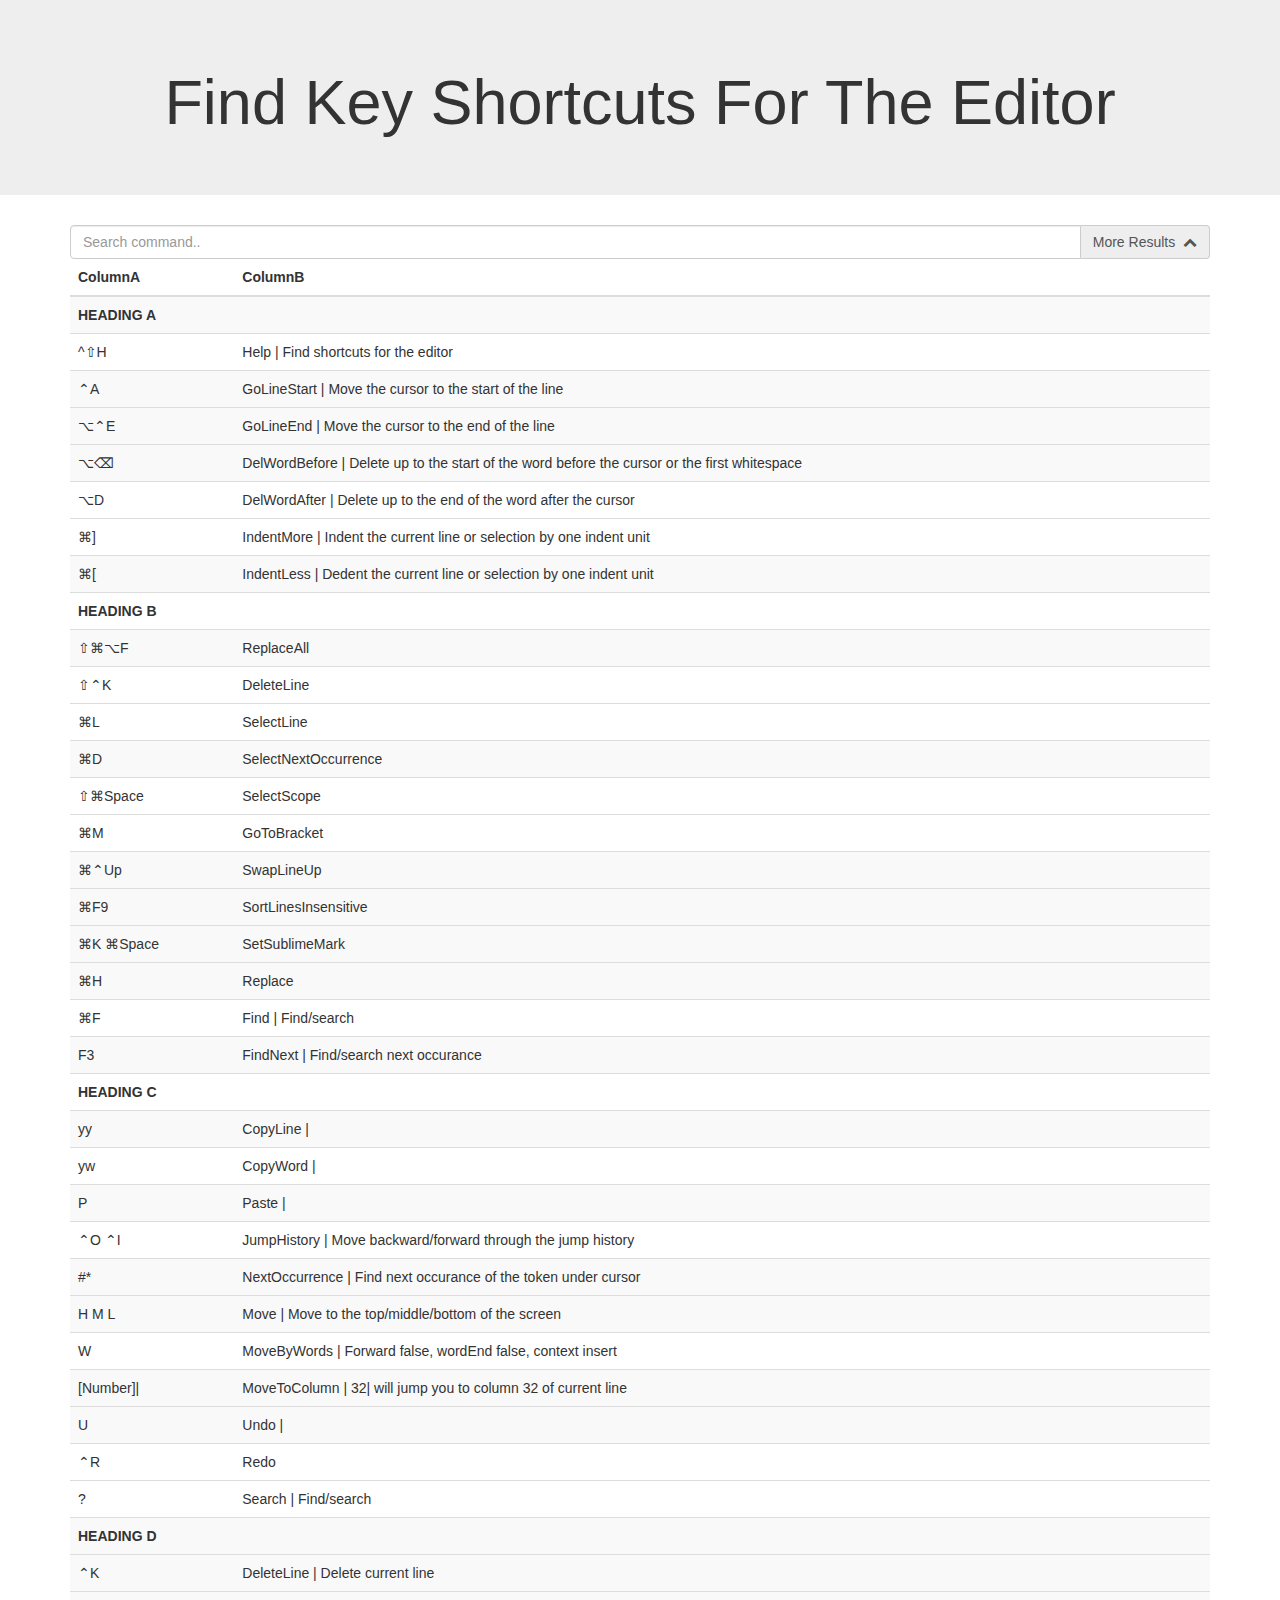
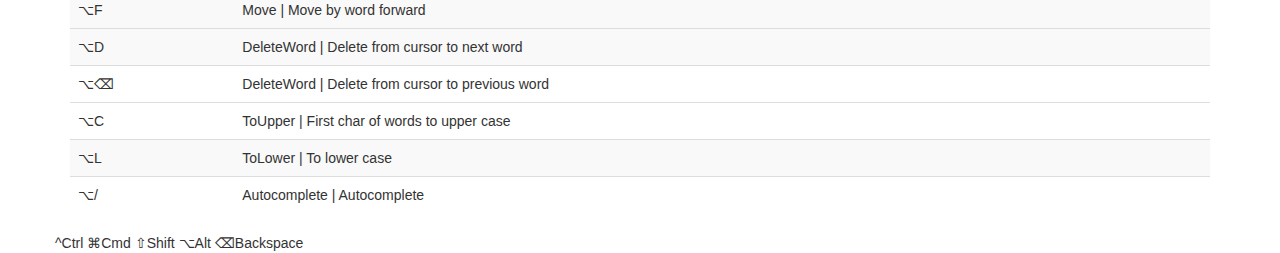
==== index.html @ f273c405 "Generalize" ====
<!doctype html>
<html lang="en">
  <head>
    <!-- Required meta tags -->
    <meta charset="utf-8">
    <meta name="viewport" content="width=device-width, initial-scale=1, shrink-to-fit=no">

    <title>Search!</title>

    <link rel="stylesheet" href="https://maxcdn.bootstrapcdn.com/bootstrap/3.3.7/css/bootstrap.min.css">
    <link rel="stylesheet" href="https://cdnjs.cloudflare.com/ajax/libs/font-awesome/4.7.0/css/font-awesome.min.css">

    <script src="https://ajax.googleapis.com/ajax/libs/jquery/3.3.1/jquery.min.js"></script>
    <script src="https://maxcdn.bootstrapcdn.com/bootstrap/4.0.0/js/bootstrap.min.js"></script>

    <script type="text/javascript" src="index.js"></script>
    <link rel="stylesheet" href="talash.css"/>
    <script type="text/javascript" src="talash.js"></script>

  </head>

  <body>
      <div class="jumbotron text-center">
        <h1>Find Key Shortcuts For The Editor</h1>
      </div>

      <div class="container">

        <div class="input-group">
          <input type="text" id="search_commands" class="form-control" placeholder="Search command..">
          <span id="extend_search_toggle" class="input-group-addon" style="cursor: pointer;">
            <span id="extend_search_text">More Results&nbsp;&nbsp;</span><span id="extend_search_icon" class="fa fa-chevron-up icon"></span>
          </span>
        </div>

        <table id="commands_table" class="table dialog-table myTable table-striped" cols="5" border="0">

          <thead>
            <tr>
              <th colspan="2">ColumnA</th>
              <th colspan="3">ColumnB</th>
            </tr>
          </thead>

          <tbody id="commands_table_body">
            <script type="text/javascript">
              var headings = getHeadings();
              var innerHTML = "";
              headings.forEach(function(heading, index){
                innerHTML += "<tr><th colspan=\"5\">" + heading.toUpperCase() + "</th></tr>";
                var jsonData = getData(heading);
                jsonData.forEach(function(row, index){
                  var important = row.important == true ? "important" : "less_important";
                  innerHTML += "<tr class=\"commands_row  " + important + " " + heading + "\">";
                  innerHTML += "<td colspan=\"2\" class=\"commands_cell\">";
                  innerHTML += "<keybd class=\"keybd\" data-current-os='" + JSON.stringify(row) + "'>" + row.keyMap + "</keybd>";
                  innerHTML += "</td>";

                  innerHTML += "<td class=\"break-words commands_cell\" colspan=\"3\">";
                  innerHTML += titleize(row.function);
                  if("usage" in row){
                    innerHTML += " | " + titleize(row.usage);
                  }
                  innerHTML += "</td></tr>";
                });
              });
              $("#commands_table_body").html(innerHTML);
            </script>

            <tr>
              <td id="command_not_found" style="display: none;" colspan="5"></td>
            </tr>
          </tbody>
        </table>
        <div class="row container-footer">
          <h9>^Ctrl  ⌘Cmd  ⇧Shift  ⌥Alt  ⌫Backspace</h9>
        </div>
      </div>
  </body>
</html>
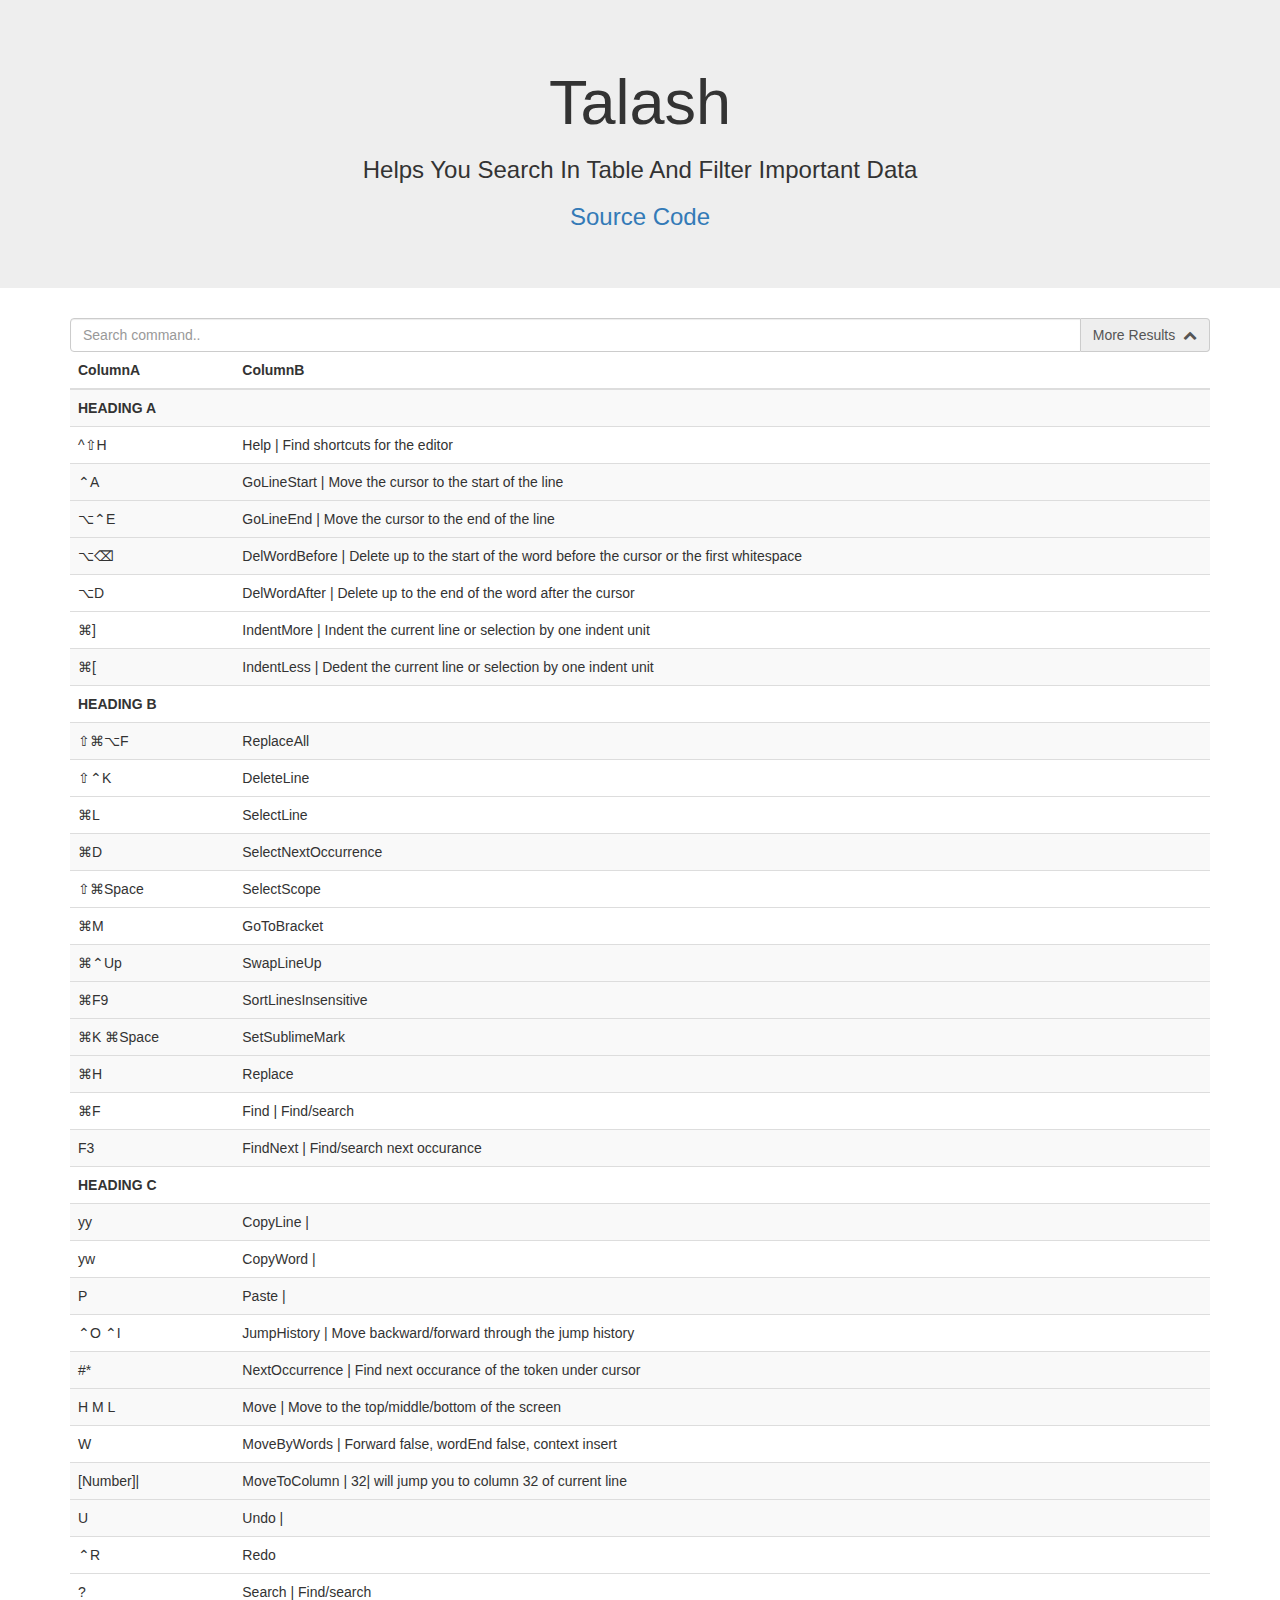
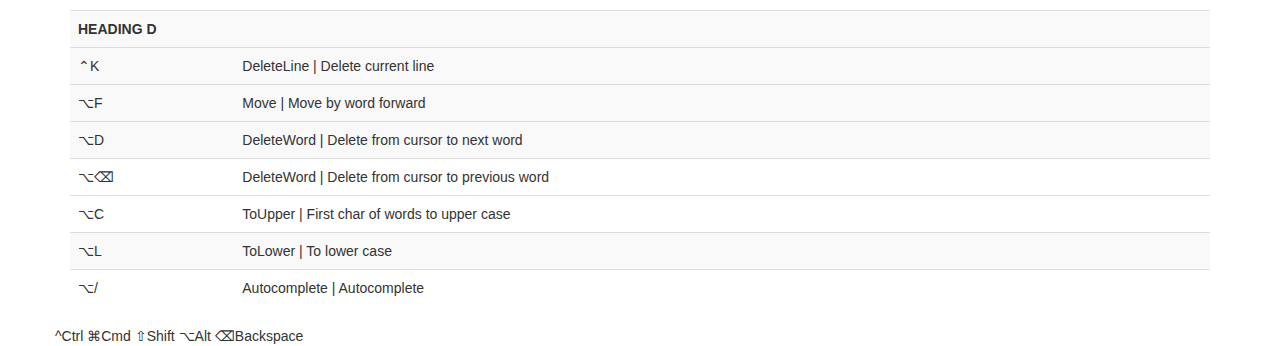
==== commit d694f5fd: "Title updated" ====
--- a/index.html
+++ b/index.html
@@ -22,7 +22,9 @@
 
   <body>
       <div class="jumbotron text-center">
-        <h1>Find Key Shortcuts For The Editor</h1>
+        <h1>Talash</h1>
+        <h3>Helps You Search In Table And Filter Important Data</h3>
+        <h3><a href="https://github.com/mukarramali/talash">Source Code</a></h3>
       </div>
 
       <div class="container">
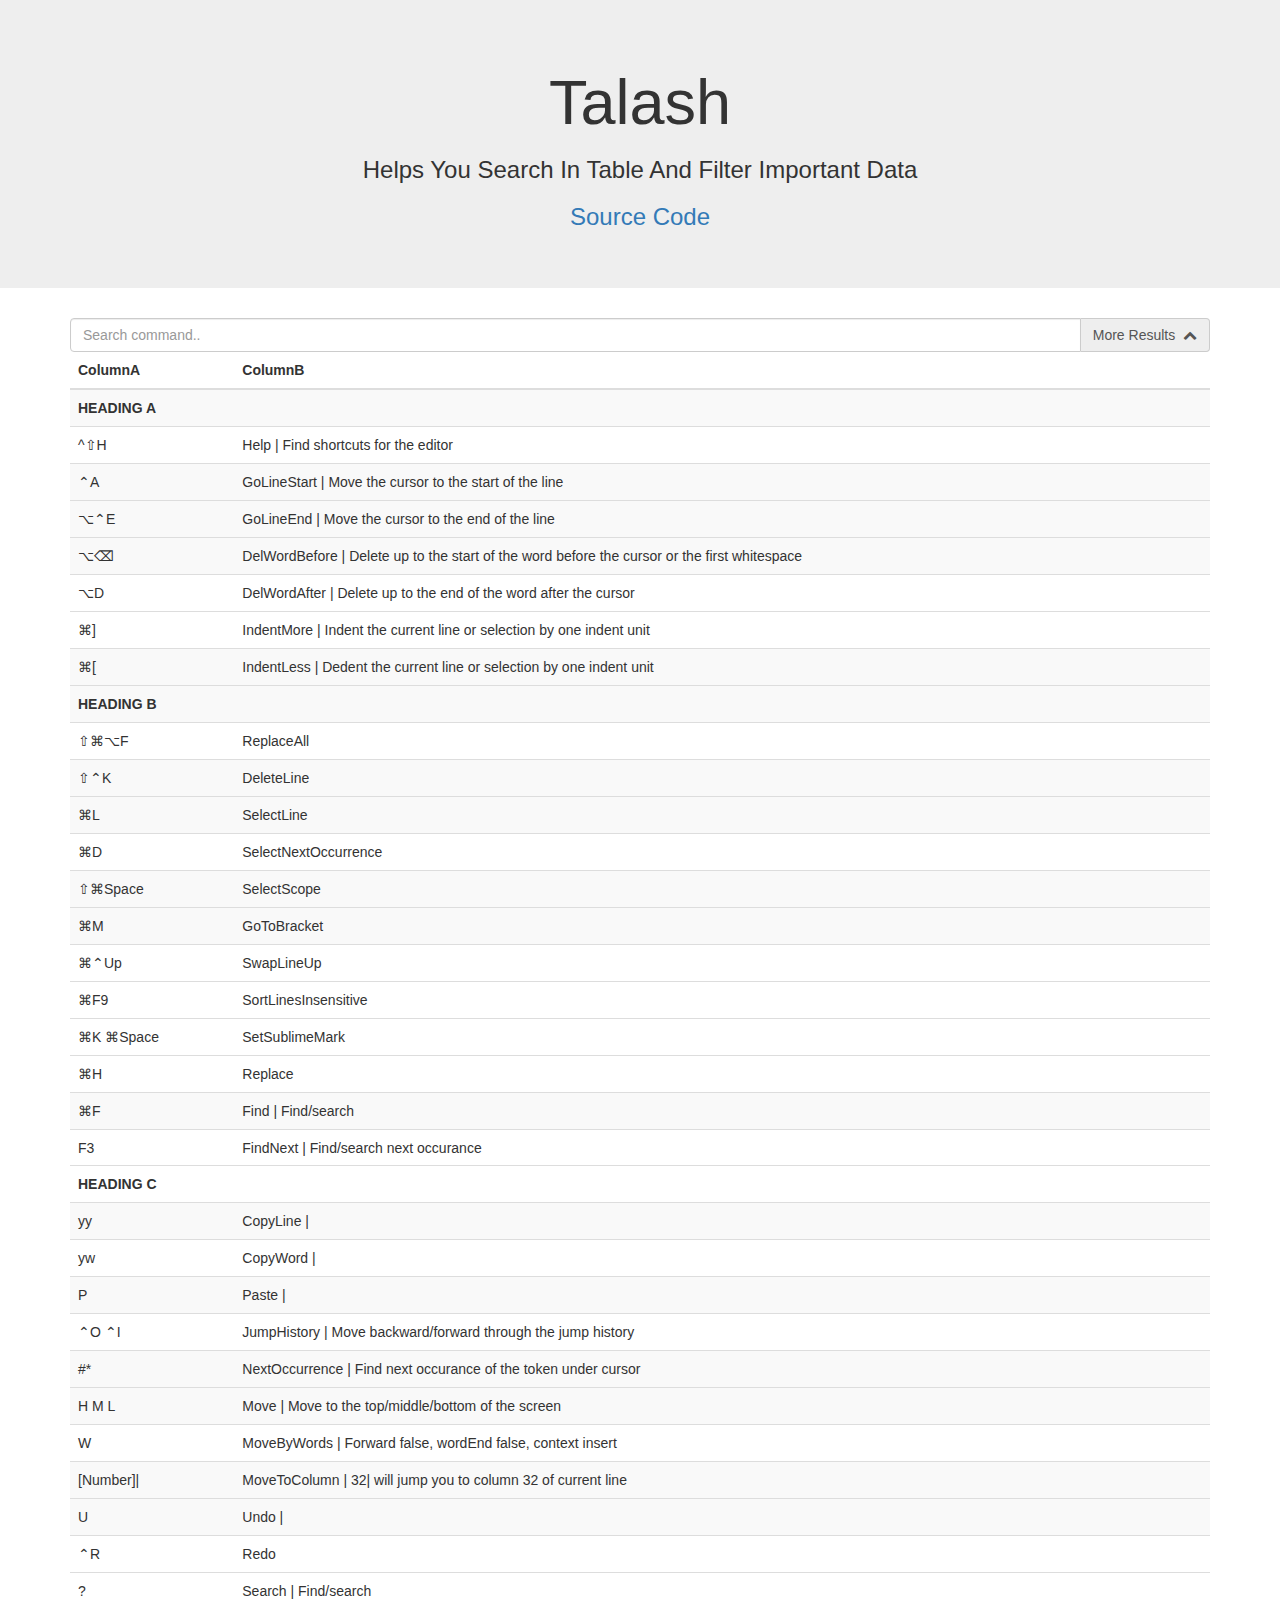
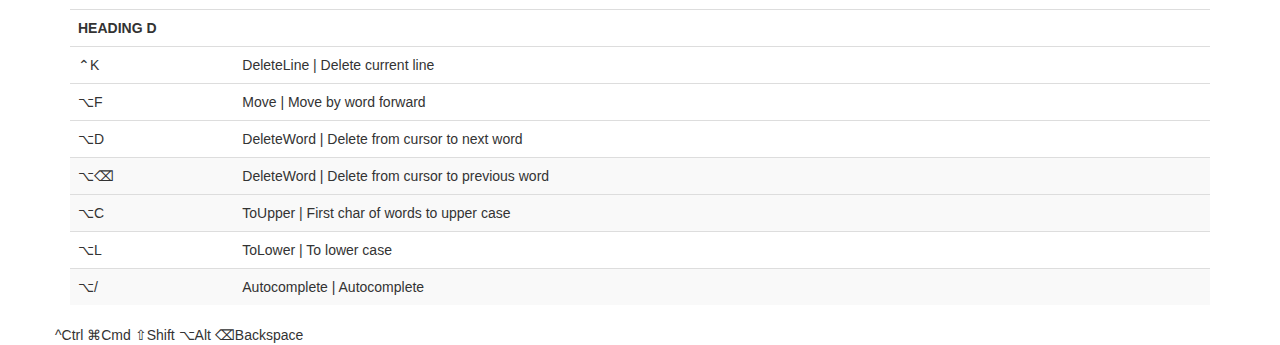
==== commit 4d5aa9d9: "Merge pull request #1 from mukarramali/objectify" ====
--- a/index.html
+++ b/index.html
@@ -2,21 +2,17 @@
 <!doctype html>
 <html lang="en">
   <head>
-    <!-- Required meta tags -->
-    <meta charset="utf-8">
-    <meta name="viewport" content="width=device-width, initial-scale=1, shrink-to-fit=no">
-
-    <title>Search!</title>
-
+    <meta charset="utf-8"/>
     <link rel="stylesheet" href="https://maxcdn.bootstrapcdn.com/bootstrap/3.3.7/css/bootstrap.min.css">
     <link rel="stylesheet" href="https://cdnjs.cloudflare.com/ajax/libs/font-awesome/4.7.0/css/font-awesome.min.css">
-
     <script src="https://ajax.googleapis.com/ajax/libs/jquery/3.3.1/jquery.min.js"></script>
     <script src="https://maxcdn.bootstrapcdn.com/bootstrap/4.0.0/js/bootstrap.min.js"></script>
 
     <script type="text/javascript" src="index.js"></script>
     <link rel="stylesheet" href="talash.css"/>
     <script type="text/javascript" src="talash.js"></script>
+
+    <title>Talash</title>
 
   </head>
 
@@ -30,13 +26,13 @@
       <div class="container">
 
         <div class="input-group">
-          <input type="text" id="search_commands" class="form-control" placeholder="Search command..">
+          <input type="text" id="search_input" class="form-control" placeholder="Search command..">
           <span id="extend_search_toggle" class="input-group-addon" style="cursor: pointer;">
             <span id="extend_search_text">More Results&nbsp;&nbsp;</span><span id="extend_search_icon" class="fa fa-chevron-up icon"></span>
           </span>
         </div>
 
-        <table id="commands_table" class="table dialog-table myTable table-striped" cols="5" border="0">
+        <table id="myTable" class="table dialog-table myTable table-striped" cols="5" border="0">
 
           <thead>
             <tr>
@@ -45,34 +41,15 @@
             </tr>
           </thead>
 
-          <tbody id="commands_table_body">
+          <tbody id="table_body">
             <script type="text/javascript">
-              var headings = getHeadings();
-              var innerHTML = "";
-              headings.forEach(function(heading, index){
-                innerHTML += "<tr><th colspan=\"5\">" + heading.toUpperCase() + "</th></tr>";
-                var jsonData = getData(heading);
-                jsonData.forEach(function(row, index){
-                  var important = row.important == true ? "important" : "less_important";
-                  innerHTML += "<tr class=\"commands_row  " + important + " " + heading + "\">";
-                  innerHTML += "<td colspan=\"2\" class=\"commands_cell\">";
-                  innerHTML += "<keybd class=\"keybd\" data-current-os='" + JSON.stringify(row) + "'>" + row.keyMap + "</keybd>";
-                  innerHTML += "</td>";
+              printTable('table_body');
 
-                  innerHTML += "<td class=\"break-words commands_cell\" colspan=\"3\">";
-                  innerHTML += titleize(row.function);
-                  if("usage" in row){
-                    innerHTML += " | " + titleize(row.usage);
-                  }
-                  innerHTML += "</td></tr>";
-                });
-              });
-              $("#commands_table_body").html(innerHTML);
+              // Calling talash
+              init_talash('search_input', 'myTable');
+              // For msg print, pass the div id
+              // init_talash('search_input', 'myTable', 'msg_not_found');
             </script>
-
-            <tr>
-              <td id="command_not_found" style="display: none;" colspan="5"></td>
-            </tr>
           </tbody>
         </table>
         <div class="row container-footer">
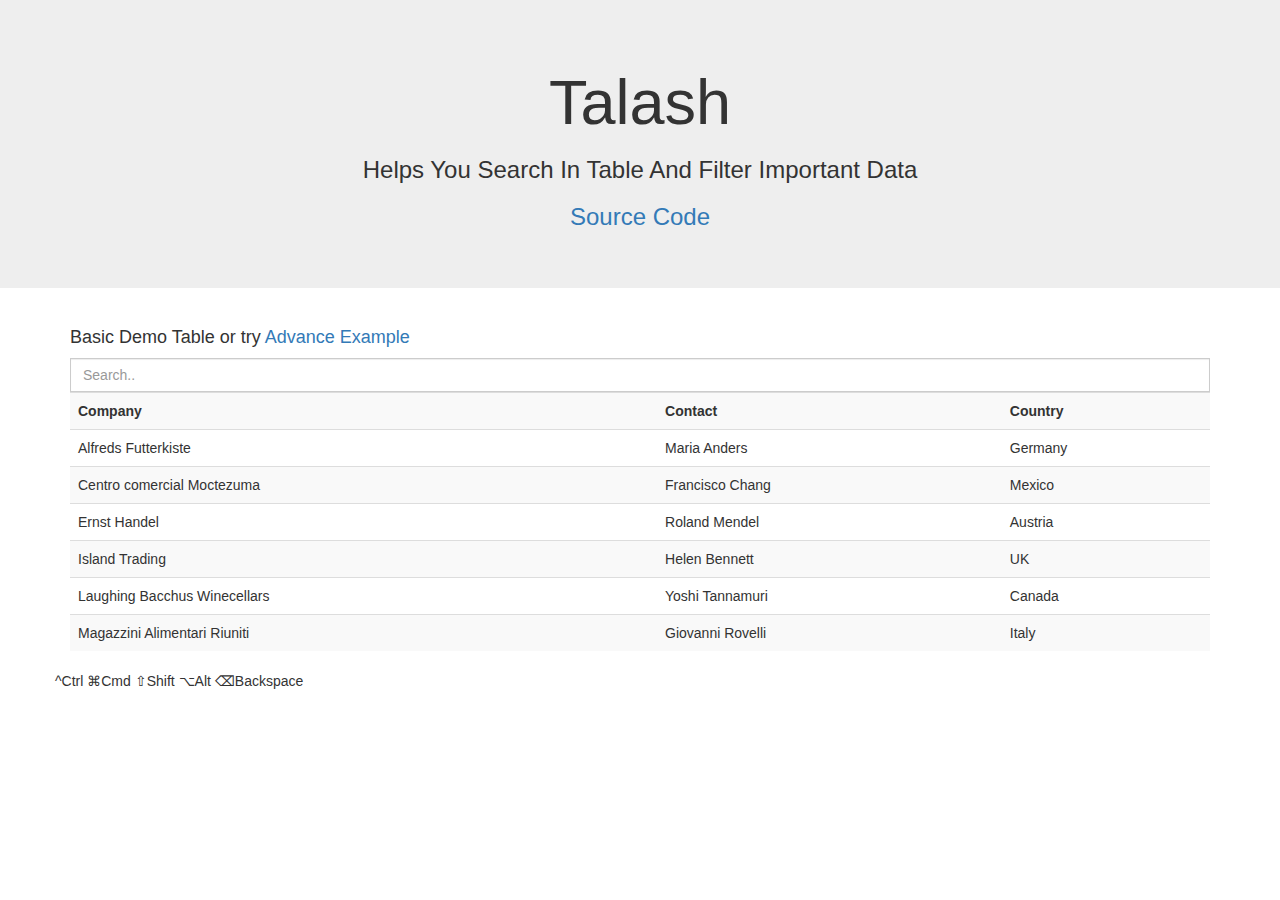
==== commit f58e2351: "Merge pull request #2 from mukarramali/objectify" ====
--- a/index.html
+++ b/index.html
@@ -25,33 +25,52 @@
 
       <div class="container">
 
-        <div class="input-group">
-          <input type="text" id="search_input" class="form-control" placeholder="Search command..">
-          <span id="extend_search_toggle" class="input-group-addon" style="cursor: pointer;">
-            <span id="extend_search_text">More Results&nbsp;&nbsp;</span><span id="extend_search_icon" class="fa fa-chevron-up icon"></span>
-          </span>
+        <h4>Basic Demo Table or try <a href="teetar.html">Advance Example</a></h4>
+
+        <div class="input-group" style="width: 100%;">
+          <input type="text" id="demoInput" class="form-control" placeholder="Search..">
         </div>
+        <table id="demoTable" class="table dialog-table table-striped">
+          <tr>
+            <th>Company</th>
+            <th>Contact</th>
+            <th>Country</th>
+          </tr>
+          <tr>
+            <td>Alfreds Futterkiste</td>
+            <td>Maria Anders</td>
+            <td>Germany</td>
+          </tr>
+          <tr>
+            <td>Centro comercial Moctezuma</td>
+            <td>Francisco Chang</td>
+            <td>Mexico</td>
+          </tr>
+          <tr>
+            <td>Ernst Handel</td>
+            <td>Roland Mendel</td>
+            <td>Austria</td>
+          </tr>
+          <tr>
+            <td>Island Trading</td>
+            <td>Helen Bennett</td>
+            <td>UK</td>
+          </tr>
+          <tr>
+            <td>Laughing Bacchus Winecellars</td>
+            <td>Yoshi Tannamuri</td>
+            <td>Canada</td>
+          </tr>
+          <tr>
+            <td>Magazzini Alimentari Riuniti</td>
+            <td>Giovanni Rovelli</td>
+            <td>Italy</td>
+          </tr>
+        </table>
+        <script type="text/javascript">
+          init_talash('demoInput', 'demoTable');
+        </script>
 
-        <table id="myTable" class="table dialog-table myTable table-striped" cols="5" border="0">
-
-          <thead>
-            <tr>
-              <th colspan="2">ColumnA</th>
-              <th colspan="3">ColumnB</th>
-            </tr>
-          </thead>
-
-          <tbody id="table_body">
-            <script type="text/javascript">
-              printTable('table_body');
-
-              // Calling talash
-              init_talash('search_input', 'myTable');
-              // For msg print, pass the div id
-              // init_talash('search_input', 'myTable', 'msg_not_found');
-            </script>
-          </tbody>
-        </table>
         <div class="row container-footer">
           <h9>^Ctrl  ⌘Cmd  ⇧Shift  ⌥Alt  ⌫Backspace</h9>
         </div>
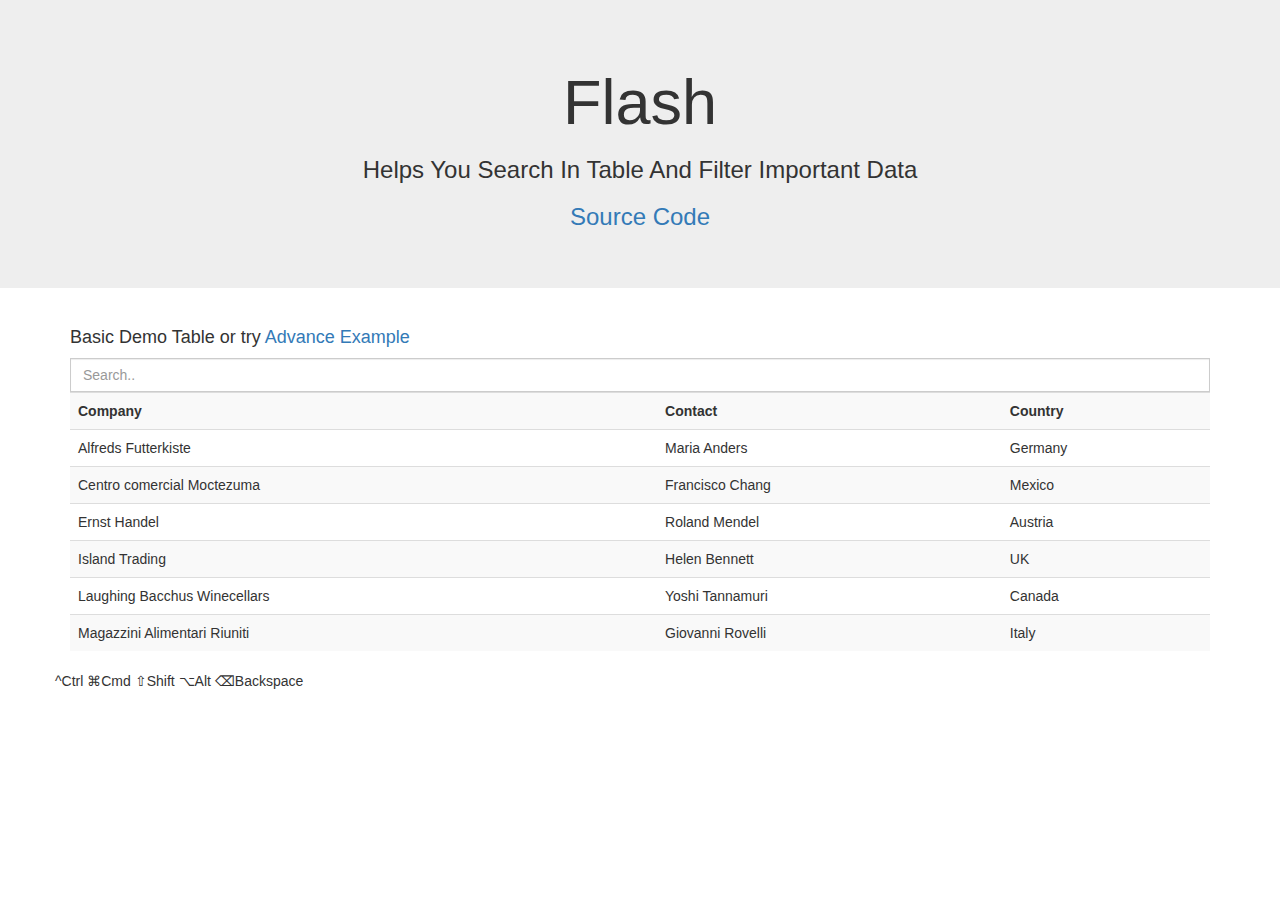
==== commit 49996127: "update advance page link" ====
--- a/index.html
+++ b/index.html
@@ -9,23 +9,23 @@
     <script src="https://maxcdn.bootstrapcdn.com/bootstrap/4.0.0/js/bootstrap.min.js"></script>
 
     <script type="text/javascript" src="index.js"></script>
-    <link rel="stylesheet" href="talash.css"/>
-    <script type="text/javascript" src="talash.js"></script>
+    <link rel="stylesheet" href="flash.css"/>
+    <script type="text/javascript" src="flash.js"></script>
 
-    <title>Talash</title>
+    <title>Flash</title>
 
   </head>
 
   <body>
       <div class="jumbotron text-center">
-        <h1>Talash</h1>
+        <h1>Flash</h1>
         <h3>Helps You Search In Table And Filter Important Data</h3>
-        <h3><a href="https://github.com/mukarramali/talash">Source Code</a></h3>
+        <h3><a href="https://github.com/mukarramali/flash">Source Code</a></h3>
       </div>
 
       <div class="container">
 
-        <h4>Basic Demo Table or try <a href="teetar.html">Advance Example</a></h4>
+        <h4>Basic Demo Table or try <a href="advance.html">Advance Example</a></h4>
 
         <div class="input-group" style="width: 100%;">
           <input type="text" id="demoInput" class="form-control" placeholder="Search..">
@@ -68,7 +68,7 @@
           </tr>
         </table>
         <script type="text/javascript">
-          init_talash('demoInput', 'demoTable');
+          init_flash('demoInput', 'demoTable');
         </script>
 
         <div class="row container-footer">
@@ -76,4 +76,4 @@
         </div>
       </div>
   </body>
-</html>+</html>
